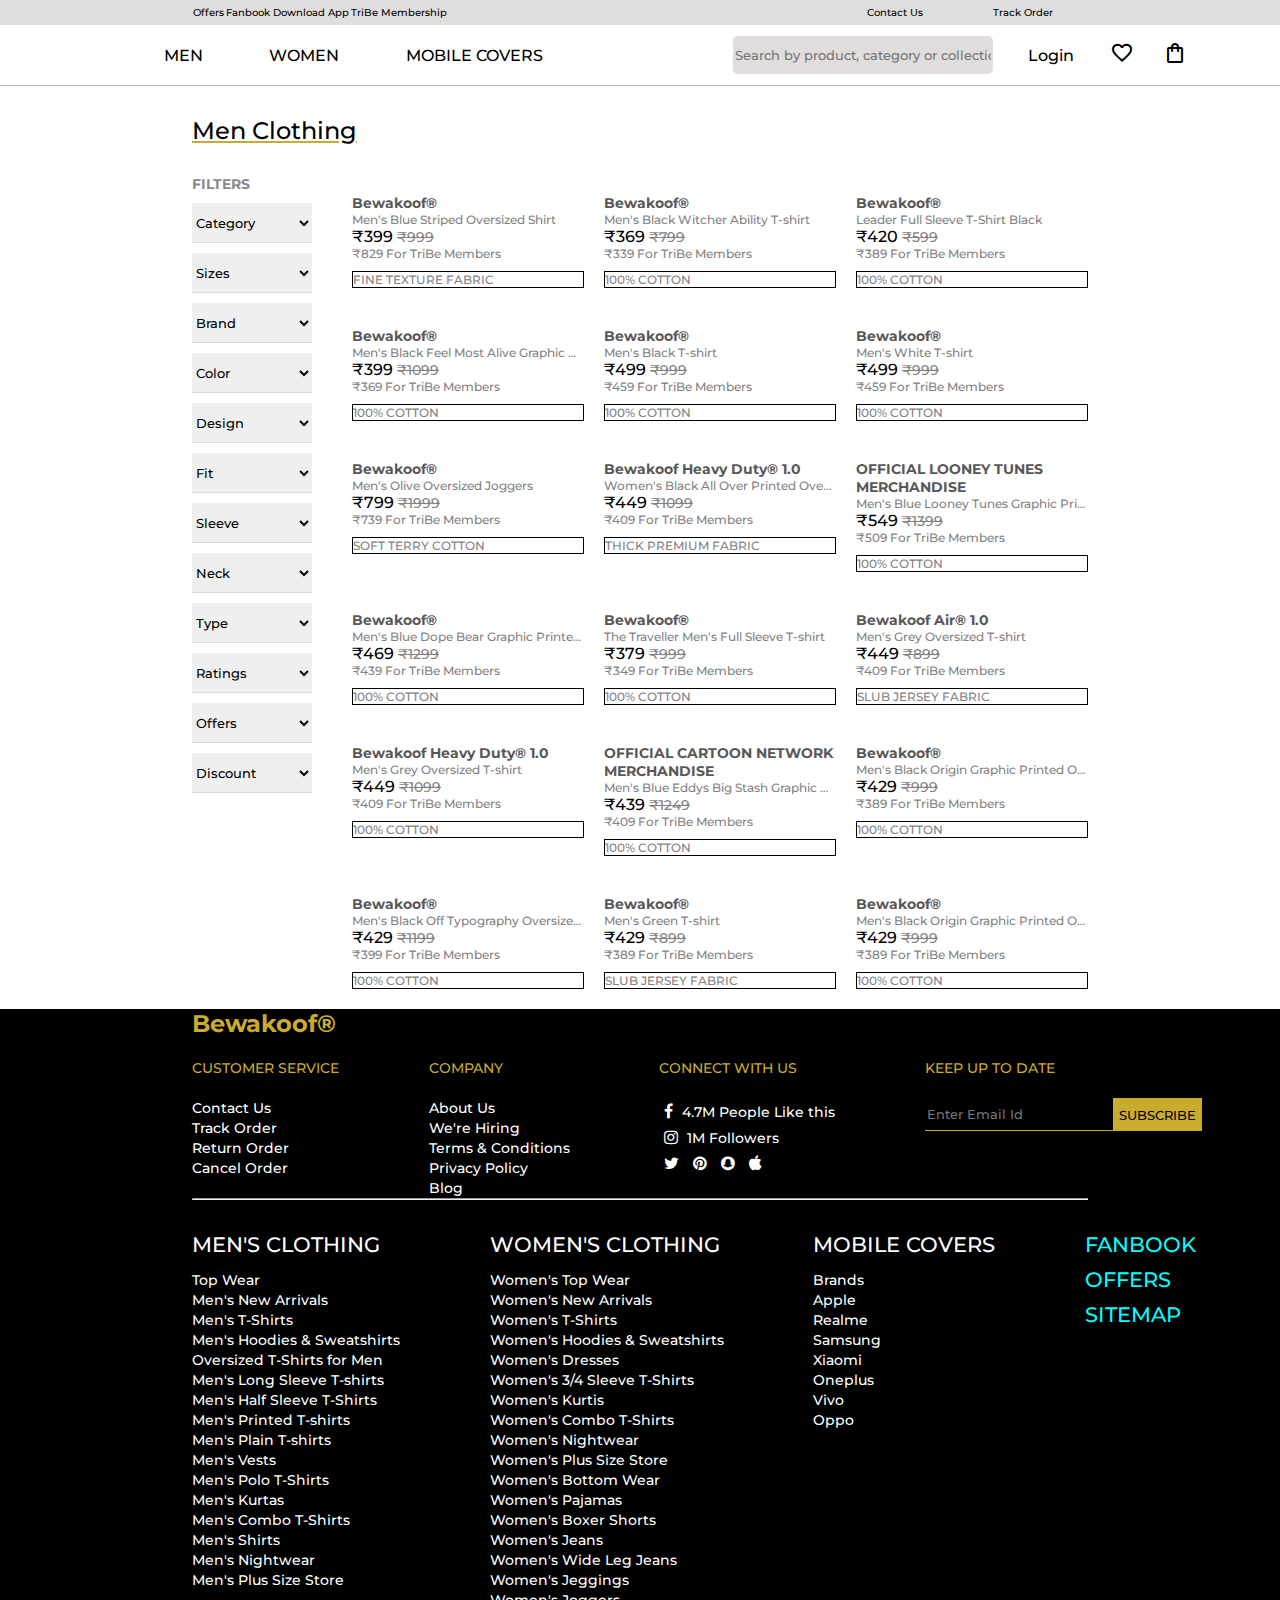
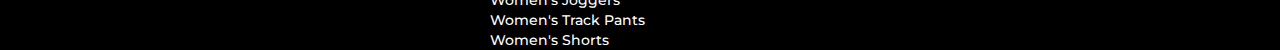
==== Pages/mens.html @ 167c695b "working on page" ====
<!DOCTYPE html>
<html lang="en">

<head>
    <meta charset="UTF-8">
    <meta name="viewport" content="width=device-width, initial-scale=1.0">
    <title>Men's Fashion</title>
    <link rel="shortcut icon" type="image/x-icon" href="https://images.bewakoof.com/web/favicon-1635856217.png">
    <link rel="stylesheet" href="../StyleSheet/style.css">
    <link href="https://fonts.googleapis.com/css2?family=Montserrat:wght@100..900&display=swap" rel="stylesheet">
    <link rel="stylesheet"
        href="https://fonts.googleapis.com/css2?family=Material+Symbols+Outlined:opsz,wght,FILL,GRAD@24,400,0,0" />
    <link rel="stylesheet" href="https://cdnjs.cloudflare.com/ajax/libs/font-awesome/4.7.0/css/font-awesome.min.css">
</head>

<body>
    <div id="navbar">
        <div id="banner">
            <div>
                <a href="">Offers</a>
                <a href="">Fanbook</a>
                <a href="">Download App</a>
                <a href="">TriBe Membership</a>
            </div>
            <div>
                <a href="">Contact Us</a>
                <a href="">Track Order</a>
            </div>
        </div>
        <nav>
            <div>
                <a href="index.html"><img class="logo"
                        src="https://images.bewakoof.com/web/ic-desktop-bwkf-trademark-logo.svg" alt=""></a>
                <a href="./mens.html">MEN</a>
                <a href="./womens.html">WOMEN</a>
                <a href="">MOBILE COVERS</a>
            </div>
            <div>
                <input type="text" placeholder="Search by product, category or collection">
                <button>Login</button>
                <a href=""><span class="material-symbols-outlined">
                        favorite
                    </span></a>
                <a href=""><span class="material-symbols-outlined">
                        shopping_bag
                    </span></a>
            </div>
        </nav>
    </div>
        <div id="mens-main">
            <h2>Men Clothing</h2>
            <div id="partition">
                <div>
                    <p>FILTERS</p>
                    <div>
                        <select>
                            <option value="#">Category</option>
                            <option value="#">T-Shirt</option>
                            <option value="#">Boxer</option>
                            <option value="#">Shirt</option>
                            <option value="#">Shorts</option>
                            <option value="#">Vest</option>
                            <option value="#">Joggers</option>
                            <option value="#">Sweatshirt</option>
                            <option value="#">Pyjama</option>
                            <option value="#">Hoodies</option>
                            <option value="#">Co-Ordinates</option>
                            <option value="#">Jeans</option>
                            <option value="#">Jacket</option>
                        </select>
                    </div>
                    <div>
                        <select>
                            <option value="#">Sizes</option>
                            <option value="#">XS</option>
                            <option value="#">S</option>
                            <option value="#">M</option>
                            <option value="#">L</option>
                            <option value="#">XL</option>
                            <option value="#">2XL</option>
                            <option value="#">3XL</option>
                            <option value="#">4XL</option>
                            <option value="#">5XL</option>
                        </select>
                    </div>
                    <div>
                        <select>
                            <option value="#">Brand</option>
                            <option value="#">Bewakoof®</option>
                            <option value="#">Bewakoof Air® 1.0</option>
                            <option value="#">Undrdawg By Bewakoof</option>
                            <option value="#">Campus Sutra</option>
                            <option value="#">Xyxx</option>
                            <option value="#">Rigo</option>
                            <option value="#">Bewakoof Heavy Duty® 1.0</option>
                        </select>
                    </div>
                    <div id="color-div">
                        <select>
                            <option value="#">Color</option>
                            <option value="#">
                                <div class="black color-div"></div>
                            </option>
                            <option value="#">
                                <div class="blue color-div"></div>
                            </option>
                            <option value="#">
                                <div class="white color-div"></div>
                            </option>
                            <option value="#">
                                <div class="green color-div"></div>
                            </option>
                            <option value="#">
                                <div class="grey color-div"></div>
                            </option>
                            <option value="#">
                                <div class="brown color-div"></div>
                            </option>
                        </select>
                    </div>
                    <div>
                        <select>
                            <option value="#">Design</option>
                            <option value="#">Graphic Print</option>
                            <option value="#">Solid</option>
                            <option value="#">Printed</option>
                            <option value="#">Typography</option>
                            <option value="#">Aop</option>
                            <option value="#">Color Block</option>
                            <option value="#">Checked</option>
                        </select>
                    </div>
                    <div>
                        <select>
                            <option value="#">Fit</option>
                            <option value="#">Regular Fit</option>
                            <option value="#">Oversized Fit</option>
                            <option value="#">Slim Fit</option>
                            <option value="#">Relaxed Fit</option>
                            <option value="#">Super Loose Fit</option>
                            <option value="#">Boxy Fit</option>
                        </select>
                    </div>
                    <div>
                        <select>
                            <option value="#">Sleeve</option>
                            <option value="#">Half Sleeve</option>
                            <option value="#">Full Sleeve</option>
                            <option value="#">Sleeveless</option>
                            <option value="#">Drop Shoulder</option>
                            <option value="#">Raglan Sleeve</option>
                        </select>
                    </div>
                    <div>
                        <select>
                            <option value="#">Neck</option>
                            <option value="#">Round Neck</option>
                            <option value="#">Hooded</option>
                            <option value="#">Spread Collar</option>
                            <option value="#">Collar</option>
                            <option value="#">Polo</option>
                            <option value="#">V-Neck</option>
                        </select>
                    </div>
                    <div>
                        <select>
                            <option value="#">Type</option>
                            <option value="#">T-Shirt</option>
                            <option value="#">Boxer</option>
                            <option value="#">Shirt</option>
                            <option value="#">Shorts</option>
                            <option value="#">Vest</option>
                            <option value="#">Cargo</option>
                            <option value="#">Sweatshirt</option>
                            <option value="#">Hoodies</option>
                            <option value="#">Joggers</option>
                            <option value="#">Pyjama</option>
                            <option value="#">Jeans</option>
                        </select>
                    </div>
                    <div>
                        <select>
                            <option value="#">Ratings</option>
                            <option value="#">4.5 and above</option>
                            <option value="#">4 and above</option>
                            <option value="#">3.5 and above</option>
                            <option value="#">3 and above</option>
                            <option value="#">2.5 and above</option>
                            <option value="#">2 and above</option>
                            <option value="#">1.5 and above</option>
                            <option value="#">1 and above</option>
                        </select>
                    </div>
                    <div>
                        <select>
                            <option value="#">Offers</option>
                            <option value="#">Buy 3 For 1199</option>
                        </select>
                    </div>
                    <div>
                        <select>
                            <option value="#">Discount</option>
                            <option value="#">10% Or More</option>
                            <option value="#">20% Or More</option>
                            <option value="#">30% Or More</option>
                            <option value="#">40% Or More</option>
                            <option value="#">50% Or More</option>
                            <option value="#">60% Or More</option>
                            <option value="#">70% Or More</option>
                        </select>
                    </div>
                </div>
                <div id="mens-products">
                    <div>
                        <img src="https://images.bewakoof.com/t640/men-s-blue-striped-oversized-shirt-597301-1704957705-1.jpg" alt="">
                        <h4>Bewakoof®</h4>
                        <p>Men's Blue Striped Oversized Shirt</p>
                        <span>₹399</span>
                        <span class="striked-price">₹999</span>
                        <p>₹829 For TriBe Members</p>
                        <p class="border">FINE TEXTURE FABRIC</p>
                    </div>
                    <div>
                        <img src="https://images.bewakoof.com/t640/men-s-black-witcher-ability-t-shirt-390553-1655810761-6.jpg" alt="">
                        <h4>Bewakoof®</h4>
                        <p>Men's Black Witcher Ability T-shirt</p>
                        <span>₹369</span>
                        <span class="striked-price">₹799</span>
                        <p>₹339 For TriBe Members</p>
                        <p class="border">100% COTTON</p>
                    </div>
                    <div>
                        <img src="https://images.bewakoof.com/t640/leader-full-sleeve-t-shirt-black-296657-1655834499-1.jpg" alt="">
                        <h4>Bewakoof®</h4>
                        <p>Leader Full Sleeve T-Shirt Black</p>
                        <span>₹420</span>
                        <span class="striked-price">₹599</span>
                        <p>₹389 For TriBe Members</p>
                        <p class="border">100% COTTON</p>
                    </div>
                    <div>
                        <img src="https://images.bewakoof.com/t640/men-s-black-feel-most-alive-graphic-printed-t-shirt-307093-1705996296-1.jpg" alt="">
                        <h4>Bewakoof®</h4>
                        <p>Men's Black Feel Most Alive Graphic Printed T-shirt</p>
                        <span>₹399</span>
                        <span class="striked-price">₹1099</span>
                        <p>₹369 For TriBe Members</p>
                        <p class="border">100% COTTON</p>
                    </div>
                    <div>
                        <img src="https://images.bewakoof.com/t640/men-s-black-t-shirt-106-1665669034-5.jpg" alt="">
                        <h4>Bewakoof®</h4>
                        <p>Men's Black T-shirt</p>
                        <span>₹499</span>
                        <span class="striked-price">₹999</span>
                        <p>₹459 For TriBe Members</p>
                        <p class="border">100% COTTON</p>
                    </div>
                    <div>
                        <img src="https://images.bewakoof.com/t640/men-s-white-t-shirt-105-1702967985-1.jpg" alt="">
                        <h4>Bewakoof®</h4>
                        <p>Men's White T-shirt</p>
                        <span>₹499</span>
                        <span class="striked-price">₹999</span>
                        <p>₹459 For TriBe Members</p>
                        <p class="border">100% COTTON</p>
                    </div>
                    <div>
                        <img src="https://images.bewakoof.com/t640/men-s-olive-oversized-joggers-555634-1710767701-1.jpg" alt="">
                        <h4>Bewakoof®</h4>
                        <p>Men's Olive Oversized Joggers</p>
                        <span>₹799</span>
                        <span class="striked-price">₹1999</span>
                        <p>₹739 For TriBe Members</p>
                        <p class="border">SOFT TERRY COTTON</p>
                    </div>
                    <div>
                        <img src="https://images.bewakoof.com/t640/men-solid-oversized-t-shirt-4-582750-1701342923-1.jpg" alt="">
                        <h4>Bewakoof Heavy Duty® 1.0</h4>
                        <p>Women's Black All Over Printed Oversized Short Top</p>
                        <span>₹449</span>
                        <span class="striked-price">₹1099</span>
                        <p>₹409 For TriBe Members</p>
                        <p class="border">THICK PREMIUM FABRIC</p>
                    </div>
                    <div>
                        <img src="https://images.bewakoof.com/t640/men-s-blue-lt12-graphic-printed-oversized-t-shirt-589305-1698408247-1.jpg" alt="">
                        <h4>OFFICIAL LOONEY TUNES MERCHANDISE</h4>
                        <p>Men's Blue Looney Tunes Graphic Printed Oversized T-shirt</p>
                        <span>₹549</span>
                        <span class="striked-price">₹1399</span>
                        <p>₹509 For TriBe Members</p>
                        <p class="border">100% COTTON</p>
                    </div>
                    <div>
                        <img src="https://images.bewakoof.com/t640/men-s-blue-dope-bear-graphic-printed-oversized-t-shirt-547532-1709216642-1.jpg" alt="">
                        <h4>Bewakoof®</h4>
                        <p>Men's Blue Dope Bear Graphic Printed Oversized T-shirt</p>
                        <span>₹469</span>
                        <span class="striked-price">₹1299</span>
                        <p>₹439 For TriBe Members</p>
                        <p class="border">100% COTTON</p>
                    </div>
                    <div>
                        <img src="https://images.bewakoof.com/t640/the-traveller-men-s-full-sleeve-t-shirt-468884-1708612717-1.jpg" alt="">
                        <h4>Bewakoof®</h4>
                        <p>The Traveller Men's Full Sleeve T-shirt</p>
                        <span>₹379</span>
                        <span class="striked-price">₹999</span>
                        <p>₹349 For TriBe Members</p>
                        <p class="border">100% COTTON</p>
                    </div>
                    <div>
                        <img src="https://images.bewakoof.com/t640/men-s-grey-oversized-t-shirt-580015-1698308036-1.jpg" alt="">
                        <h4>Bewakoof Air® 1.0</h4>
                        <p>Men's Grey Oversized T-shirt</p>
                        <span>₹449</span>
                        <span class="striked-price">₹899</span>
                        <p>₹409 For TriBe Members</p>
                        <p class="border">SLUB JERSEY FABRIC</p>
                    </div>
                    <div>
                        <img src="https://images.bewakoof.com/t640/men-solid-oversized-t-shirt-2-582759-1701343834-1.jpg" alt="">
                        <h4>Bewakoof Heavy Duty® 1.0</h4>
                        <p>Men's Grey Oversized T-shirt</p>
                        <span>₹449</span>
                        <span class="striked-price">₹1099</span>
                        <p>₹409 For TriBe Members</p>
                        <p class="border">100% COTTON</p>
                    </div>
                    <div>
                        <img src="https://images.bewakoof.com/t640/men-s-blue-eddys-big-stash-graphic-printed-oversized-t-shirt-608714-1709231274-1.jpg" alt="">
                        <h4>OFFICIAL CARTOON NETWORK MERCHANDISE</h4>
                        <p>Men's Blue Eddys Big Stash Graphic Printed Oversized T-shirt</p>
                        <span>₹439</span>
                        <span class="striked-price">₹1249</span>
                        <p>₹409 For TriBe Members</p>
                        <p class="border">100% COTTON</p>
                    </div>
                    <div>
                        <img src="https://images.bewakoof.com/t640/men-oversized-printed-t-shirt-579942-1699251576-1.jpg" alt="">
                        <h4>Bewakoof®</h4>
                        <p>Men's Black Origin Graphic Printed Oversized T-shirt</p>
                        <span>₹429</span>
                        <span class="striked-price">₹999</span>
                        <p>₹389 For TriBe Members</p>
                        <p class="border">100% COTTON</p>
                    </div>
                    <div>
                        <img src="https://images.bewakoof.com/t640/men-s-black-off-typography-oversized-t-shirt-582801-1709274114-1.jpg" alt="">
                        <h4>Bewakoof®</h4>
                        <p>Men's Black Off Typography Oversized T-shirt</p>
                        <span>₹429</span>
                        <span class="striked-price">₹1199</span>
                        <p>₹399 For TriBe Members</p>
                        <p class="border">100% COTTON</p>
                    </div>
                    <div>
                        <img src="https://images.bewakoof.com/t640/men-s-green-t-shirt-580012-1698306269-1.jpg" alt="">
                        <h4>Bewakoof®</h4>
                        <p>Men's Green T-shirt</p>
                        <span>₹429</span>
                        <span class="striked-price">₹899</span>
                        <p>₹389 For TriBe Members</p>
                        <p class="border">SLUB JERSEY FABRIC</p>
                    </div>
                    <div>
                        <img src="https://images.bewakoof.com/t640/men-oversized-printed-t-shirt-579942-1699251576-1.jpg" alt="">
                        <h4>Bewakoof®</h4>
                        <p>Men's Black Origin Graphic Printed Oversized T-shirt</p>
                        <span>₹429</span>
                        <span class="striked-price">₹999</span>
                        <p>₹389 For TriBe Members</p>
                        <p class="border">100% COTTON</p>
                    </div>
                </div>
            </div>
        </div>
        <footer>
            <div id="footer-main">
                <h2>Bewakoof®</h2>
                <div id="footer-contact">
                    <div>
                        <p class="footer-heading">CUSTOMER SERVICE</p>
                        <p>Contact Us</p>
                        <p>Track Order</p>
                        <p>Return Order</p>
                        <p>Cancel Order</p>
                    </div>
                    <div>
                        <p class="footer-heading">COMPANY</p>
                        <p>About Us</p>
                        <p>We're Hiring</p>
                        <p>Terms & Conditions</p>
                        <p>Privacy Policy</p>
                        <p>Blog</p>
                    </div>
                    <div>
                        <p class="footer-heading">CONNECT WITH US</p>
                        <p><a href="#" class="fa fa-facebook"></a> 4.7M People Like this</p>
                        <p><a href="#" class="fa fa-instagram"></a> 1M Followers</p>
                        <p><a href="#" class="fa fa-twitter"></a>
                            <a href="#" class="fa fa-pinterest"></a>
                            <a href="#" class="fa fa-snapchat"></a>
                            <a href="#" class="fa fa-apple"></a>
                        </p>
                    </div>
                    <div>
                        <p class="footer-heading">KEEP UP TO DATE</p>
                        <div id="email">
                            <input type="text" placeholder="Enter Email Id">
                            <button>SUBSCRIBE</button>
                        </div>
                    </div>
                </div>
                <hr>
                <div id=footer-categories>
                    <div>
                        <h2>MEN'S CLOTHING</h2>
                        <p>Top Wear</p>
                        <p>Men's New Arrivals</p>
                        <p>Men's T-Shirts</p>
                        <p>Men's Hoodies & Sweatshirts</p>
                        <p>Oversized T-Shirts for Men</p>
                        <p>Men's Long Sleeve T-shirts</p>
                        <p>Men's Half Sleeve T-Shirts</p>
                        <p>Men's Printed T-shirts</p>
                        <p>Men's Plain T-shirts</p>
                        <p>Men's Vests</p>
                        <p>Men's Polo T-Shirts</p>
                        <p>Men's Kurtas</p>
                        <p>Men's Combo T-Shirts</p>
                        <p>Men's Shirts</p>
                        <p>Men's Nightwear</p>
                        <p>Men's Plus Size Store</p>
                    </div>
                    <div>
                        <h2>WOMEN'S CLOTHING</h2>
                        <p>Women's Top Wear</p>
                        <p>Women's New Arrivals</p>
                        <p>Women's T-Shirts</p>
                        <p>Women's Hoodies & Sweatshirts</p>
                        <p>Women's Dresses</p>
                        <p>Women's 3/4 Sleeve T-Shirts</p>
                        <p>Women's Kurtis</p>
                        <p>Women's Combo T-Shirts</p>
                        <p>Women's Nightwear</p>
                        <p>Women's Plus Size Store</p>
                        <p>Women's Bottom Wear</p>
                        <p>Women's Pajamas</p>
                        <p>Women's Boxer Shorts</p>
                        <p>Women's Jeans</p>
                        <p>Women's Wide Leg Jeans</p>
                        <p>Women's Jeggings</p>
                        <p>Women's Joggers</p>
                        <p>Women's Track Pants</p>
                        <p>Women's Shorts</p>
                    </div>
                    <div>
                        <h2>MOBILE COVERS</h2>
                        <p>Brands</p>
                        <p>Apple</p>
                        <p>Realme</p>
                        <p>Samsung</p>
                        <p>Xiaomi</p>
                        <p>Oneplus</p>
                        <p>Vivo</p>
                        <p>Oppo</p>
                    </div>
                    <div class="blue">
                        <h2>FANBOOK</h2>
                        <h2>OFFERS</h2>
                        <h2>SITEMAP</h2>
                    </div>
                </div>
    
            </div>
        </footer>
</body>

</html>
---- StyleSheet/style.css ----
*{
    margin: 0;
    /* font-family: sans-serif; */
    font-family: "Montserrat", sans-serif;
    /* font-style: normal; */
    font-weight: 500;
}
#navbar{
    position: sticky;
    top: 0;

}
#banner{
    /* border: 1px solid green; */
    display: flex;
    justify-content: space-around;
    align-items: center;
    height: 25px;
    background-color: #e0dddd;
}
#banner>div{
    /* border: 1px solid red; */
    width: 20%;
    display: flex;
    justify-content: space-around;
}
#banner>div>a{
    text-decoration: none;
    color: black;
    font-size: 10px;
}
nav{
    border-bottom: 1px solid rgb(192, 191, 191);
    height: 60px;
    display: flex;
    justify-content: space-around;
    background-color: white;
}

nav>div:first-child{
    /* border: 1px solid red; */
    width: 40%;
    display: flex;
    justify-content: space-around;
    align-items: center;
}
nav>div:last-child{
    /* border: 1px solid red; */
    width: 40%;
    display: flex;
    justify-content: space-evenly;
    align-items: center;
}
nav>div:last-child>input{
    height: 60%;
    width: 50%;
    border-radius: 5px;
    border: none;
    background-color: rgb(225, 221, 221);
}
nav>div:last-child>button{
    border: none;
    background-color: transparent;
    font-size: 16px;
    
}
.logo{
    /* border: 1px solid blue; */
    width: 60%;
}
nav>div>a{
    text-decoration: none;
    color: black;
}
#menu{
    /* border: 1px solid green; */
    display: flex;
    justify-content: space-around;
    align-items: center;
    height: 80px;
    background-color: white;
}
#menu>a{
    text-decoration: none;
    color: black;
}
#poster1{
    display: flex;
    gap: 10px;
}
#poster1>div>img{
    width: 100%;
}
#items{
    display: flex;
    width: 80%;
    margin: 20px auto;
    text-align: center;
}
#items>div>p{
  font-weight: bold;
    font-size: 12px;
}
#items>div>img{
    width: 100%;
    height: 80%;
    margin-bottom: 10px;
}
#poster2>img{
    width: 100%;
}
.heading>h2{
    text-align: center;
    font-weight: bold;
}
#trending-list{
    display: grid;
    grid-template-columns: repeat(6,1fr);
}

#poster3>img{
    width: 100%;
    /* margin-bottom: 20px; */
}
#crousel{
    /* border: 1px solid red; */
    display: flex;
    /* width: 20%; */
    position: relative;
    overflow: hidden;
}
#crousel>img{
    width: 25%;
}
#btn1{
    position: absolute;
    left: 0;
    top: 40%;
    font-weight: bolder;
    font-size: 25px;
    margin-left: 10px;
    padding: 15px 20px;
    border-radius: 50%;
    border: none;
    opacity: 0.8;
}
#btn2{
    position: absolute;
    right: 0;
    /* bottom: 10%; */
    top: 40%;
    font-weight: bolder;
    font-size: 25px;
    margin-right: 10px;
    padding: 15px 20px;
    border-radius: 50%;
    border: none;
    opacity: 0.8;
}
#hot-section{
    display: grid;
    grid-template-columns: repeat(2,1fr);
    width: 100%;
}
#hot-section>div>img{
    width: 100%;
}
#top-accessories{
    /* border: 1px solid green; */
    display: flex;
    justify-content: center;
    align-items: center;
}

#products{
    display: flex;
    gap: 20px;
    width: 90%;
    margin: auto;
    margin-bottom: 20px;
}
#products>div{
    /* border: 1px solid red; */
    box-shadow: rgba(0, 0, 0, 0.02) 0px 1px 3px 0px, rgba(27, 31, 35, 0.15) 0px 0px 0px 1px;
    border-radius: 5px;
    /* padding: 30px; */
}
#products>div>p{
    /* border: 1px solid green; */
    white-space: nowrap; 
    width: 230px; 
    overflow: hidden;
    text-overflow: ellipsis;
    font-size: 12px;
    color: #848282;

}
#products>div>h4{
    font-weight: bold;
    color: #595757;
    font-size: 14px;

}
#products>div>img{
    width: 100%;
    border-radius: 5px 5px 0 0;
}
.striked-price{
    text-decoration: line-through;
    font-size: 14px;
    color: #848282;
}
.discount{
    color: #13be13;
    margin-left: 10px;
    font-weight: bold;
    font-size: 14;
}
footer{
    background-color: black;
    color: white;
}
#footer-main{
    width: 70%;
    margin: auto;
}
#footer-main>h2{
    color: #c9ac2e;
    font-weight: bolder;

}
#footer-contact{
    display: flex;
    gap: 10%;
    white-space: nowrap; 
    font-size: 14px;
    line-height: 20px;
}
.footer-heading{
    color: #c9ac2e;
    margin: 20px 0;
}
#footer-main a{
   /* background-color: white; */
   color: white;
   font-size: 16px;
   /* padding: 5px; */
   margin: 5px;
   text-decoration: none;
}
#email{
    display: flex;
}
#email>input{
    height: 30px;
    background-color: transparent;
    border: none;
    border-bottom: 1px solid #c9ac2e;
}
#email>input:focus-visible{
    outline: none;
    border-bottom: 1px solid #c9ac2e;
}
#email>button{
    background-color: #c9ac2e;
    border: none;
}
#footer-categories{
    display: flex;
    gap: 10%;
    white-space: nowrap; 
    font-size: 14px;
    line-height: 20px;
    margin-top: 20px;
}
#footer-categories>div>h2{
    margin: 15px 0;
}
.blue>h2{
    color: aqua;
}
#mens-main{
    /* border: 1px solid green; */
    width: 70%;
    margin: auto;

}
#mens-main>h2{
    margin: 30px 0;
    text-decoration: underline;
    text-decoration-color: #c9ac2e;
}
#partition{
    display: flex;
    gap: 40px;
    /* position: relative; */
    
}
#partition>div:first-child{
    /* border: 1px solid blue; */
    width: 30%; 
}
/* #partition>div:last-child{
    border: 1px solid blue;
    width: 50%;
} */
#partition>div>div>select{
    width: 100%;
    height: 40px;
    margin-bottom: 10px;
    border: none;
    border-bottom: 1px solid #dcd9d9;
}
#partition>div>div>select:focus{
    outline: none;
    border-bottom: 1px solid #dcd9d9;
}
#partition>div>p{
    font-size: 14px;
    font-weight: bold;
    color: #8d8989;
    margin-bottom: 10px;
}

#mens-products{
    display: grid;
    grid-template-columns: repeat(3,1fr);
    gap: 20px;
    width: 90%;
    margin: auto;
    margin-bottom: 20px;
}
/* #mens-products>div{
    border: 1px solid red;
    box-shadow: rgba(0, 0, 0, 0.02) 0px 1px 3px 0px, rgba(27, 31, 35, 0.15) 0px 0px 0px 1px;
    border-radius: 5px;
    padding: 30px;
} */
#mens-products>div>p{
    /* border: 1px solid green; */
    white-space: nowrap; 
    width: 230px; 
    overflow: hidden;
    text-overflow: ellipsis;
    font-size: 12px;
    color: #848282;

}
#mens-products>div>h4{
    font-weight: bold;
    color: #595757;
    font-size: 14px;

}
#mens-products>div>img{
    width: 100%;
    /* border-radius: 5px 5px 0 0; */
}
.striked-price{
    text-decoration: line-through;
    font-size: 14px;
    color: #848282;
}
.border{
    border: 1px solid black;
    margin-top: 10px;
}
/* #color-div{
    border: 1px solid black;
}
#color-div>select{
    border: 1px solid green;
    display: flex;
}
.black{
    background-color: black;
} */
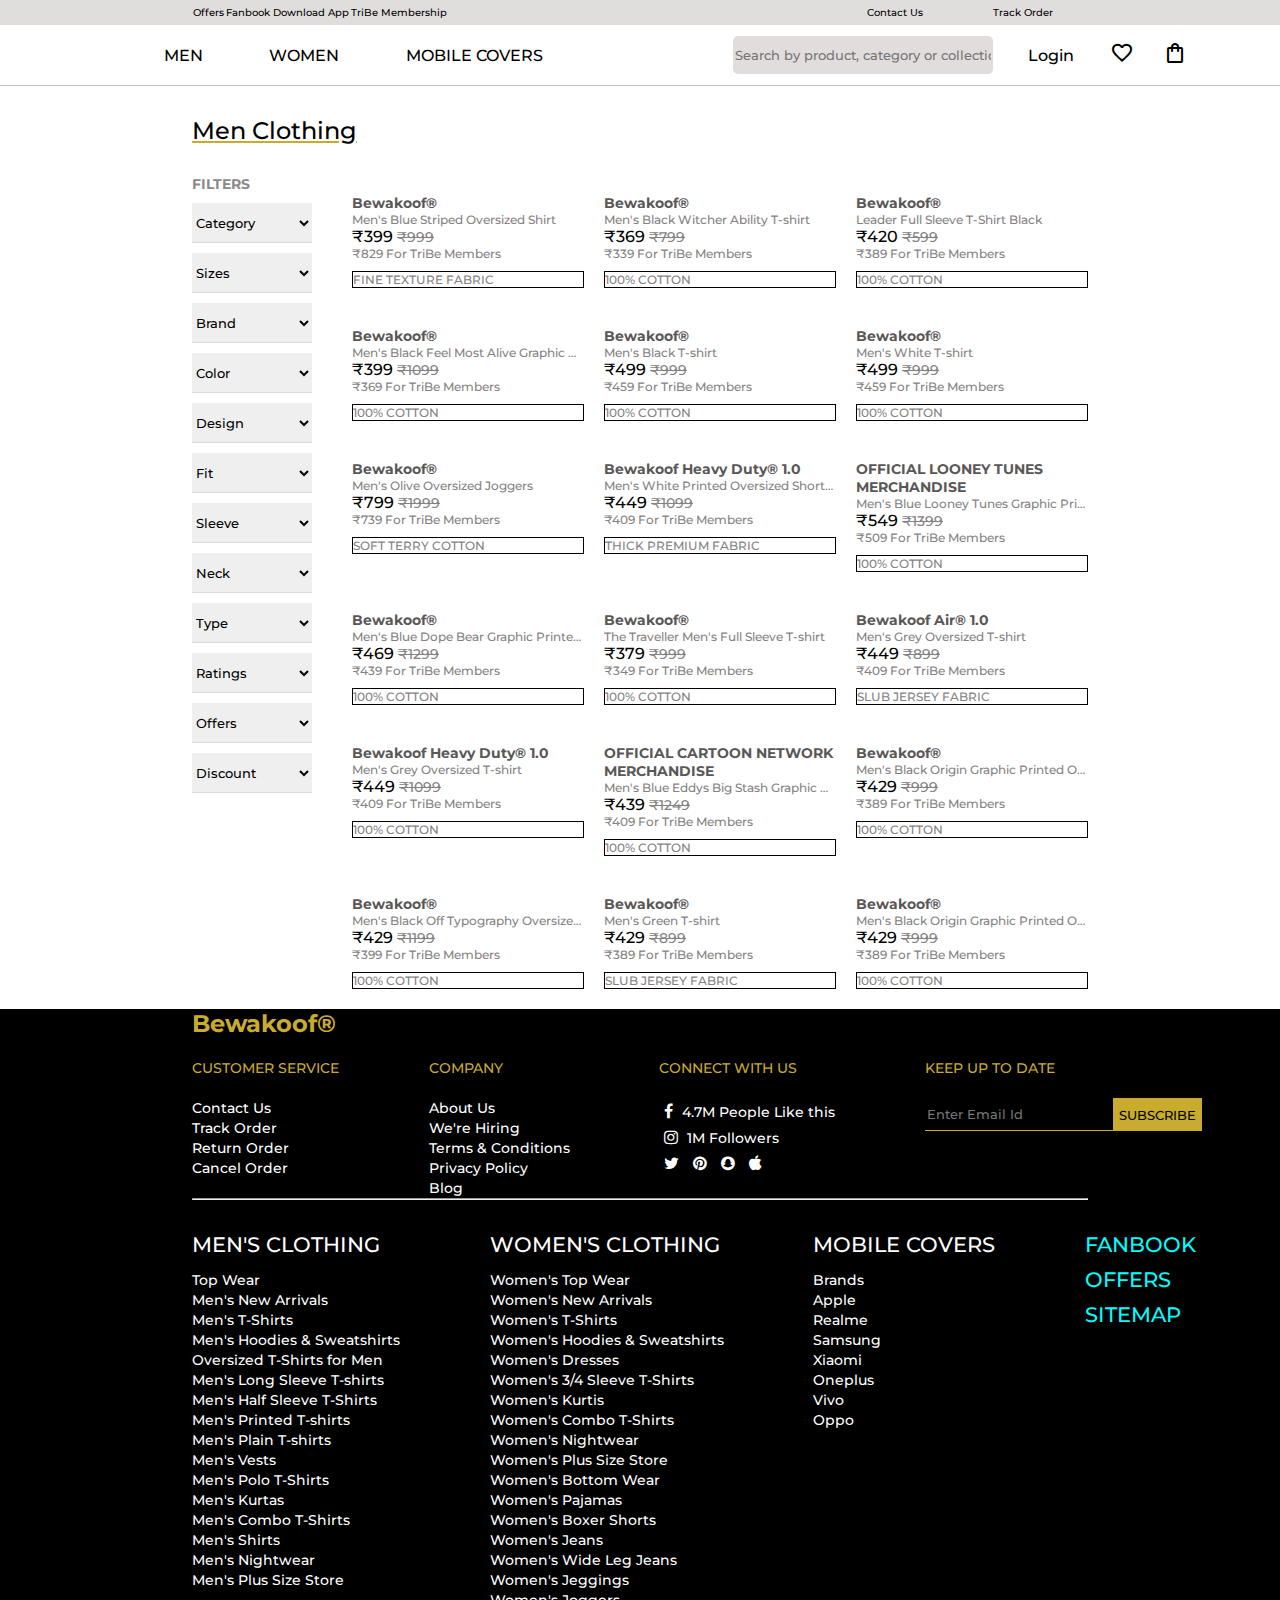
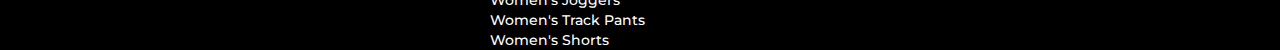
==== commit c2b9ed91: "working on project" ====
--- a/Pages/mens.html
+++ b/Pages/mens.html
@@ -33,7 +33,7 @@
                         src="https://images.bewakoof.com/web/ic-desktop-bwkf-trademark-logo.svg" alt=""></a>
                 <a href="./mens.html">MEN</a>
                 <a href="./womens.html">WOMEN</a>
-                <a href="">MOBILE COVERS</a>
+                <a href="./mobileCover.html">MOBILE COVERS</a>
             </div>
             <div>
                 <input type="text" placeholder="Search by product, category or collection">
@@ -277,7 +277,7 @@
                     <div>
                         <img src="https://images.bewakoof.com/t640/men-solid-oversized-t-shirt-4-582750-1701342923-1.jpg" alt="">
                         <h4>Bewakoof Heavy Duty® 1.0</h4>
-                        <p>Women's Black All Over Printed Oversized Short Top</p>
+                        <p>Men's White Printed Oversized Short Top</p>
                         <span>₹449</span>
                         <span class="striked-price">₹1099</span>
                         <p>₹409 For TriBe Members</p>
